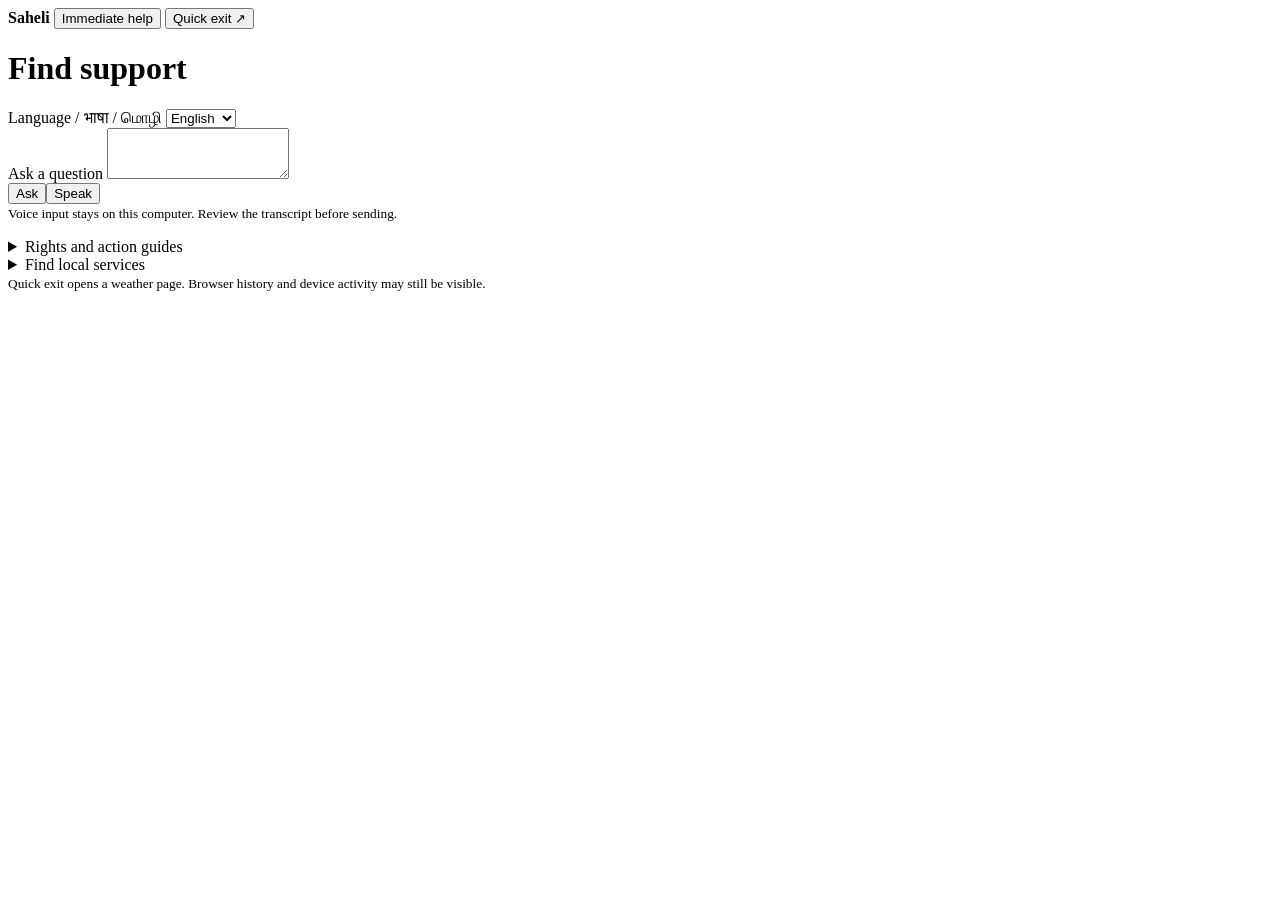
==== app/index.html @ ac0f34e2 "Add Saheli app and retrieval evaluation, refresh dependencies and untrack slides" ====
<!doctype html>
<html lang="en">
<head>
  <meta charset="utf-8">
  <meta name="viewport" content="width=device-width, initial-scale=1">
  <title>Saheli · Women’s support</title>
  <link rel="stylesheet" href="/app.css">
  <script defer src="/app.js"></script>
</head>
<body>
  <header><div class="header-inner">
    <b class="brand">Saheli</b>
    <button type="button" id="urgent">Immediate help</button>
    <button type="button" id="exit">Quick exit ↗</button>
  </div></header>
  <main>
    <div class="intro">
      <h1 id="heading">Find support</h1>
      <label class="language">Language / भाषा / மொழி
        <select id="lang"><option value="en">English</option><option value="hi">हिन्दी</option><option value="mix">Hinglish</option><option value="ta">தமிழ்</option></select>
      </label>
    </div>
    <section class="chat">
      <form id="form" autocomplete="off">
        <label id="askTitle" for="q">Ask a question</label>
        <textarea autocomplete="off" spellcheck="false" id="q" maxlength="1200" rows="3" required></textarea>
        <div class="bar"><button id="submit">Ask</button><button type="button" id="mic">Speak</button></div>
      </form>
      <small id="micNote">Voice input stays on this computer. Review the transcript before sending.</small>
      <p id="status" role="status"></p>
      <article id="answer" aria-live="polite" tabindex="-1"></article>
      <button id="listen" hidden>Read aloud</button>
    </section>
    <details class="panel"><summary id="guidesTitle">Rights and action guides</summary><div id="guides" class="grid"></div></details>
    <details id="directoryPanel" class="panel"><summary id="directoryTitle">Find local services</summary>
      <div class="filters"><label>State / UT <select id="state"></select></label><label>District <select id="district"></select></label></div>
      <label><input id="languageFilter" type="checkbox"> Only services listing my language</label>
      <p><small id="dirNote">Published directory listings. Confirm details before travelling. Live availability is unknown.</small></p>
      <div id="resources"></div>
    </details>
    <footer><small id="privacy">Quick exit opens a weather page. Browser history and device activity may still be visible.</small></footer>
  </main>
</body>
</html>
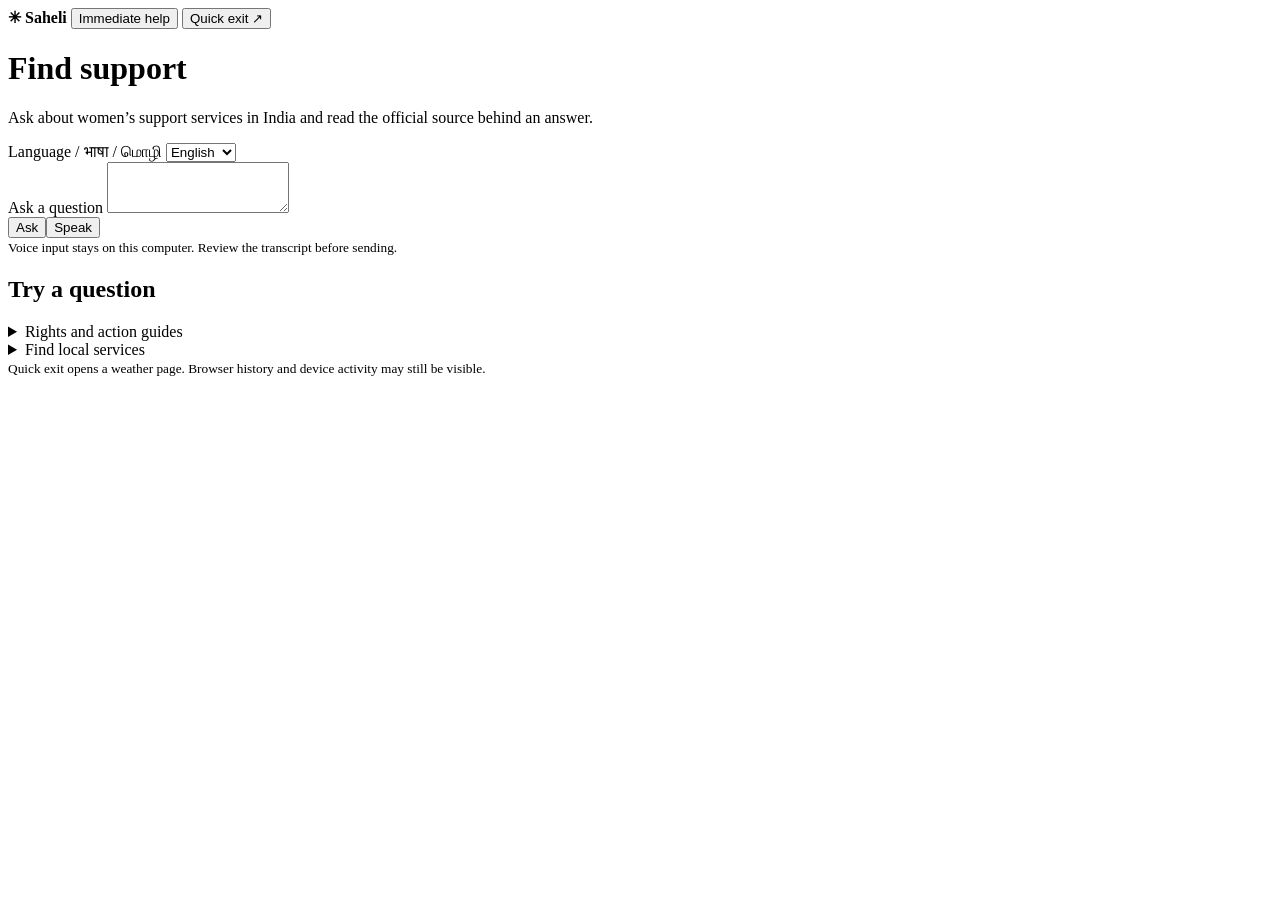
==== commit 2b109bc2: "Update Saheli project materials" ====
--- a/app/index.html
+++ b/app/index.html
@@ -9,18 +9,18 @@
 </head>
 <body>
   <header><div class="header-inner">
-    <b class="brand">Saheli</b>
+    <b class="brand"><span class="brand-mark" aria-hidden="true">✳</span> Saheli</b>
     <button type="button" id="urgent">Immediate help</button>
     <button type="button" id="exit">Quick exit ↗</button>
   </div></header>
   <main>
     <div class="intro">
-      <h1 id="heading">Find support</h1>
+      <div class="hero-copy"><h1 id="heading">Find support</h1><p id="introText">Ask about women’s support services in India and read the official source behind an answer.</p></div>
       <label class="language">Language / भाषा / மொழி
         <select id="lang"><option value="en">English</option><option value="hi">हिन्दी</option><option value="mix">Hinglish</option><option value="ta">தமிழ்</option></select>
       </label>
     </div>
-    <section class="chat">
+    <div class="workspace"><section class="chat">
       <form id="form" autocomplete="off">
         <label id="askTitle" for="q">Ask a question</label>
         <textarea autocomplete="off" spellcheck="false" id="q" maxlength="1200" rows="3" required></textarea>
@@ -31,14 +31,15 @@
       <article id="answer" aria-live="polite" tabindex="-1"></article>
       <button id="listen" hidden>Read aloud</button>
     </section>
-    <details class="panel"><summary id="guidesTitle">Rights and action guides</summary><div id="guides" class="grid"></div></details>
+    <aside class="examples"><h2 id="examplesTitle">Try a question</h2><div id="examples"></div></aside></div>
+    <div class="library"><details class="panel"><summary id="guidesTitle">Rights and action guides</summary><div id="guides" class="grid"></div></details>
     <details id="directoryPanel" class="panel"><summary id="directoryTitle">Find local services</summary>
       <div class="filters"><label>State / UT <select id="state"></select></label><label>District <select id="district"></select></label></div>
       <label><input id="languageFilter" type="checkbox"> Only services listing my language</label>
       <p><small id="dirNote">Published directory listings. Confirm details before travelling. Live availability is unknown.</small></p>
       <div id="resources"></div>
     </details>
-    <footer><small id="privacy">Quick exit opens a weather page. Browser history and device activity may still be visible.</small></footer>
+    </div><footer><small id="privacy">Quick exit opens a weather page. Browser history and device activity may still be visible.</small></footer>
   </main>
 </body>
 </html>
